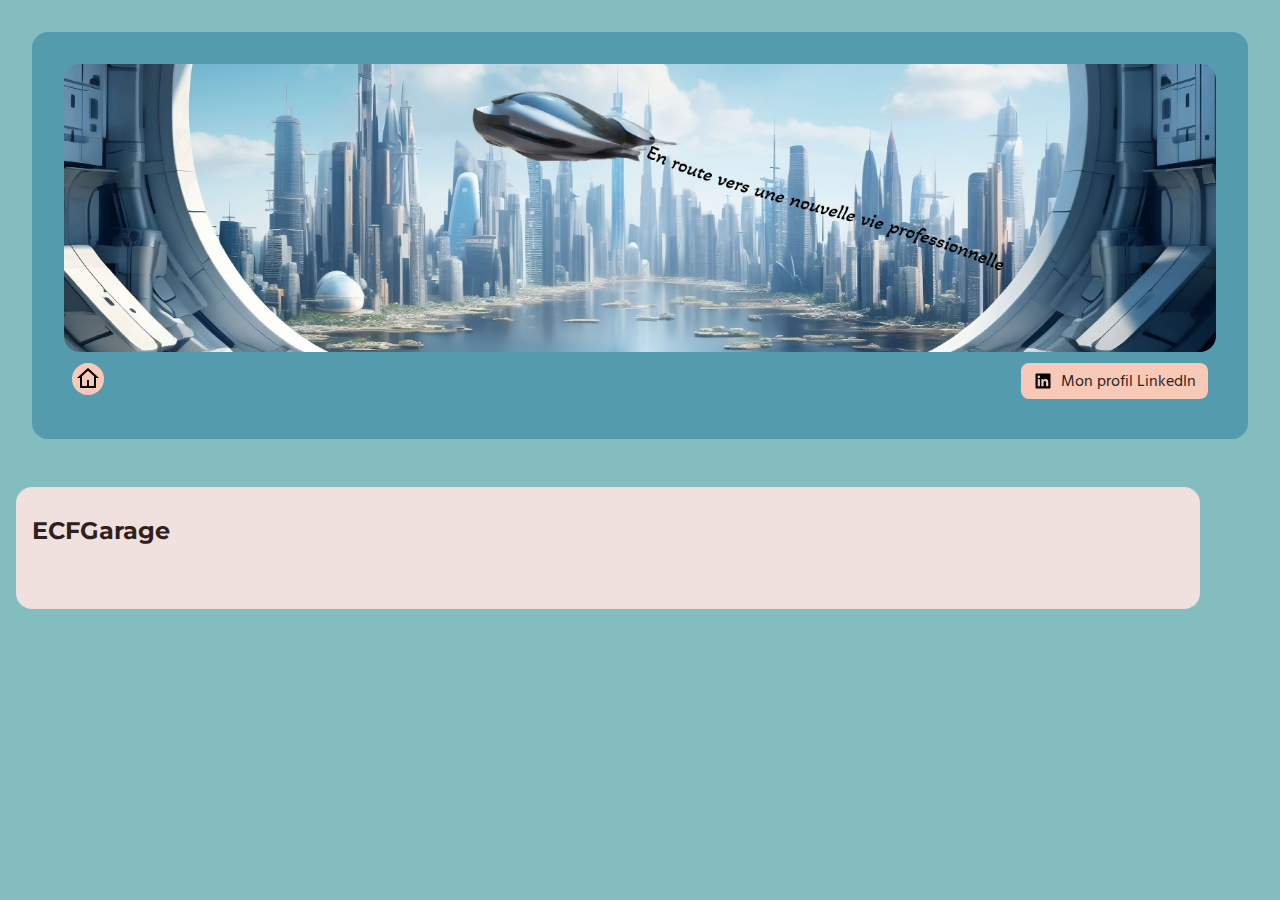
==== ECFGarage.html @ 56b53da0 "mise en place des pages d'infos pour les différents projets" ====
<!DOCTYPE html>
<html lang="fr-FR">
<head>
    <meta charset="UTF-8">
    <meta name="viewport" content="width=device-width, initial-scale=1.0">
    <title>Projet ECFGarage | Portfolio de Karine Rude </title>

    <link rel="preconnect" href="https://fonts.googleapis.com">
    <link rel="preconnect" href="https://fonts.gstatic.com" crossorigin>
    <link href="https://fonts.googleapis.com/css2?family=Montserrat:ital,wght@0,700;1,700&display=swap" rel="stylesheet">
    <link href="https://fonts.googleapis.com/css2?family=Lora:ital,wght@1,500&display=swap" rel="stylesheet">
    <link href="https://fonts.googleapis.com/css2?family=Hind+Madurai&display=swap" rel="stylesheet">

    <link rel="stylesheet" href="sass/main.css">
</head>
<body class="home">
    <header class="header">
        <img src="Assets/images/baniere.png" class="header__baniere" alt="ville futuriste avec un véhicule volant"/>
        <div class="header__link">
            <a href="/" class="header__back-home">
                <img class="header__icon" src="Assets/icons/home.svg" />
            </a>
            <a class="button" href="https://www.linkedin.com/in/karine-rude-reconversion/"  target="_blank">
                <img class="button__icon" src="Assets/icons/linkedin.svg" />
                <span class="button__label">Mon profil LinkedIn</span>
            </a>
        </div>
    </header>
    <section class="oneProject">
        <h2 class="oneProject__title js-project-title">ECFGarage</h2>
        
    </section>
</body>
</html>
---- sass/main.css ----
/* http://meyerweb.com/eric/tools/css/reset/
	v2.0 | 20110126 
	License: none (public domain) */
html, body, div, span, applet, object, iframe,
h1, h2, h3, h4, h5, h6, p, blockquote, pre,
a, abbr, acronym, address, big, cite, code,
del, dfn, em, img, ins, kbd, q, s, samp,
small, strike, strong, sub, sup, tt, var,
b, u, i, center,
dl, dt, dd, ol, ul, li,
fieldset, form, label, legend,
table, caption, tbody, tfoot, thead, tr, th, td,
article, aside, canvas, details, embed,
figure, figcaption, footer, header, hgroup,
menu, nav, output, ruby, section, summary,
time, mark, audio, video {
  margin: 0;
  padding: 0;
  border: 0;
  font-size: 100%;
  font: inherit;
  vertical-align: baseline;
}

/* HTML5 display-role reset for older browsers */
article, aside, details, figcaption, figure,
footer, header, hgroup, menu, nav, section {
  display: block;
}

body {
  line-height: 1;
}

ol, ul {
  list-style: none;
}

blockquote, q {
  quotes: none;
}

blockquote:before, blockquote:after,
q:before, q:after {
  content: "";
  content: none;
}

table {
  border-collapse: collapse;
  border-spacing: 0;
}

a {
  text-decoration: none;
  color: inherit;
}

/* Colors */
.header {
  background-color: #549BAD;
  border-radius: 1rem;
  margin: 0.5rem;
  padding: 0.5rem;
  display: inline-block;
  justify-content: center;
}
.header__link {
  display: flex;
  justify-content: space-between;
  padding: 0.5rem;
}
.header__baniere {
  width: 100%;
  border-radius: 1em;
}
.header__back-home {
  width: 2rem;
  height: 2rem;
  border-radius: 100%;
  overflow: hidden;
  background-color: #F7C9B6;
  display: flex;
  justify-content: center;
  align-items: center;
}
.header__icon {
  width: 1.5rem;
  height: 1.5rem;
}
@media (min-width: 1024px) {
  .header {
    margin: 2rem;
    padding: 2rem;
  }
}

.footer {
  background-color: #549BAD;
  border-radius: 1rem;
  margin: 0.5rem;
  padding: 0.5rem;
  display: block;
  justify-content: center;
}
.footer__link {
  display: flex;
  justify-content: space-between;
  padding: 0.5rem;
}
.footer__icon {
  width: 1.5rem;
  height: 1.5rem;
}
.footer__subtitle {
  font-family: "Lora", serif;
  font-optical-sizing: auto;
  font-size: 1.25rem;
  font-style: italic;
  font-weight: 600;
  margin-bottom: 0.75rem;
}
@media (min-width: 1024px) {
  .footer {
    margin: 2rem;
    padding: 1rem;
  }
}

.home {
  background-color: #83BDC0;
}

.main {
  display: block;
  justify-content: center;
}
@media (min-width: 1024px) {
  .main {
    display: flex;
  }
}

.button, .button--secondary {
  background-color: #F7C9B6;
  border-radius: 0.5rem;
  color: #301f1f;
  padding: 0.5rem 0.75rem;
  height: 1.25rem;
  display: inline-flex;
  align-items: center;
  -moz-column-gap: 0.5rem;
       column-gap: 0.5rem;
}
.button--secondary {
  border: solid 2px #F7C9B6;
  background-color: #F0E1DE;
}
.button__icon {
  width: 1.25rem;
  height: 1.25rem;
}
.button__label {
  color: #301f1f;
  font-family: "Hind Madurai", sans-serif;
  font-size: 1rem;
  font-style: normal;
  font-weight: 400;
}

.hero {
  background: #F0E1DE;
  color: #301f1f;
  margin: 1rem;
  padding: 4rem 2rem 3rem;
  border-radius: 1rem;
  position: relative;
}
.hero__subtitle {
  font-family: "Lora", serif;
  font-optical-sizing: auto;
  font-size: 1.25rem;
  font-style: italic;
  font-weight: 600;
  margin-bottom: 0.75rem;
}
.hero__title {
  font-family: "Montserrat", sans-serif;
  font-optical-sizing: auto;
  font-size: 1.5rem;
  font-style: normal;
  font-weight: 700;
  margin-bottom: 2.15rem;
}
.hero__description {
  font-family: "Hind Madurai", sans-serif;
  font-size: 1rem;
  font-style: normal;
  font-weight: 400;
  margin-bottom: 2rem;
}
.hero__avatar {
  position: absolute;
  top: 0.2rem;
  right: -1rem;
  width: 4rem;
  height: 4rem;
  border-radius: 100%;
  overflow: hidden;
}
.hero__avatar img {
  width: 100%;
  height: 100%;
  -o-object-fit: cover;
     object-fit: cover;
}
@media (min-width: 1024px) {
  .hero {
    width: 15%;
  }
}

.projects {
  background: #F0E1DE;
  color: #301f1f;
  margin: 1rem;
  padding: 2rem 1rem;
  border-radius: 1rem;
  position: relative;
}
.projects__title {
  font-family: "Montserrat", sans-serif;
  font-optical-sizing: auto;
  font-size: 1.5rem;
  font-style: normal;
  font-weight: 700;
  margin-bottom: 2.15rem;
}
.projects__project {
  border: solid 3px #549BAD;
  border-radius: 1rem;
  padding: 1rem;
  display: block;
  margin-bottom: 0.5rem;
}
.projects__subtitle {
  font-family: "Lora", serif;
  font-optical-sizing: auto;
  font-size: 1.25rem;
  font-style: italic;
  font-weight: 600;
  margin-bottom: 0.75rem;
}
.projects__img {
  width: 100%;
  height: 100%;
  -o-object-fit: cover;
     object-fit: cover;
  border-radius: 1rem;
}
.projects__tag {
  margin: 0.5rem;
  display: block;
}
.projects__tag span {
  display: block flow-root;
  border-radius: 0.5rem;
  margin: 0.2rem;
  padding: 0.2rem;
  justify-content: center;
  text-align: center;
  color: #301f1f;
  font-family: "Hind Madurai", sans-serif;
  font-size: 1rem;
  font-style: italic;
  font-weight: 600;
  white-space: nowrap;
}
.projects__description {
  margin-top: 1rem;
  font-family: "Hind Madurai", sans-serif;
  font-size: 1rem;
  font-style: normal;
  font-weight: 400;
  margin-bottom: 1rem;
}
@media (min-width: 1024px) {
  .projects {
    width: 75%;
  }
}

.HTML {
  background-color: #facdc2;
}

.CSS {
  background-color: #d2b9f7;
}

.Sass {
  background-color: #f6b9d7;
}

.JavaScript {
  background-color: #fbf5cb;
}

.PHP {
  background-color: #c5cef5;
}

.Twig {
  background-color: #f2f9ac;
}

.Hack {
  background-color: #d7d6d6;
}

.oneProject {
  background: #F0E1DE;
  color: #301f1f;
  margin: 1rem;
  padding: 2rem 1rem;
  border-radius: 1rem;
  position: relative;
}
.oneProject__title {
  font-family: "Montserrat", sans-serif;
  font-optical-sizing: auto;
  font-size: 1.5rem;
  font-style: normal;
  font-weight: 700;
  margin-bottom: 2.15rem;
}
.oneProject__article {
  border: solid 3px #549BAD;
  border-radius: 1rem;
  padding: 1rem;
  display: block;
  margin-bottom: 0.5rem;
}
.oneProject__subtitle {
  font-family: "Lora", serif;
  font-optical-sizing: auto;
  font-size: 1.25rem;
  font-style: italic;
  font-weight: 600;
  margin-bottom: 0.75rem;
}
.oneProject__img {
  width: 100%;
  height: 100%;
  -o-object-fit: cover;
     object-fit: cover;
  border-radius: 1rem;
}
.oneProject__description {
  margin-top: 1rem;
  font-family: "Hind Madurai", sans-serif;
  font-size: 1rem;
  font-style: normal;
  font-weight: 400;
  margin-bottom: 1rem;
}
@media (min-width: 1024px) {
  .oneProject {
    width: 90%;
  }
}/*# sourceMappingURL=main.css.map */
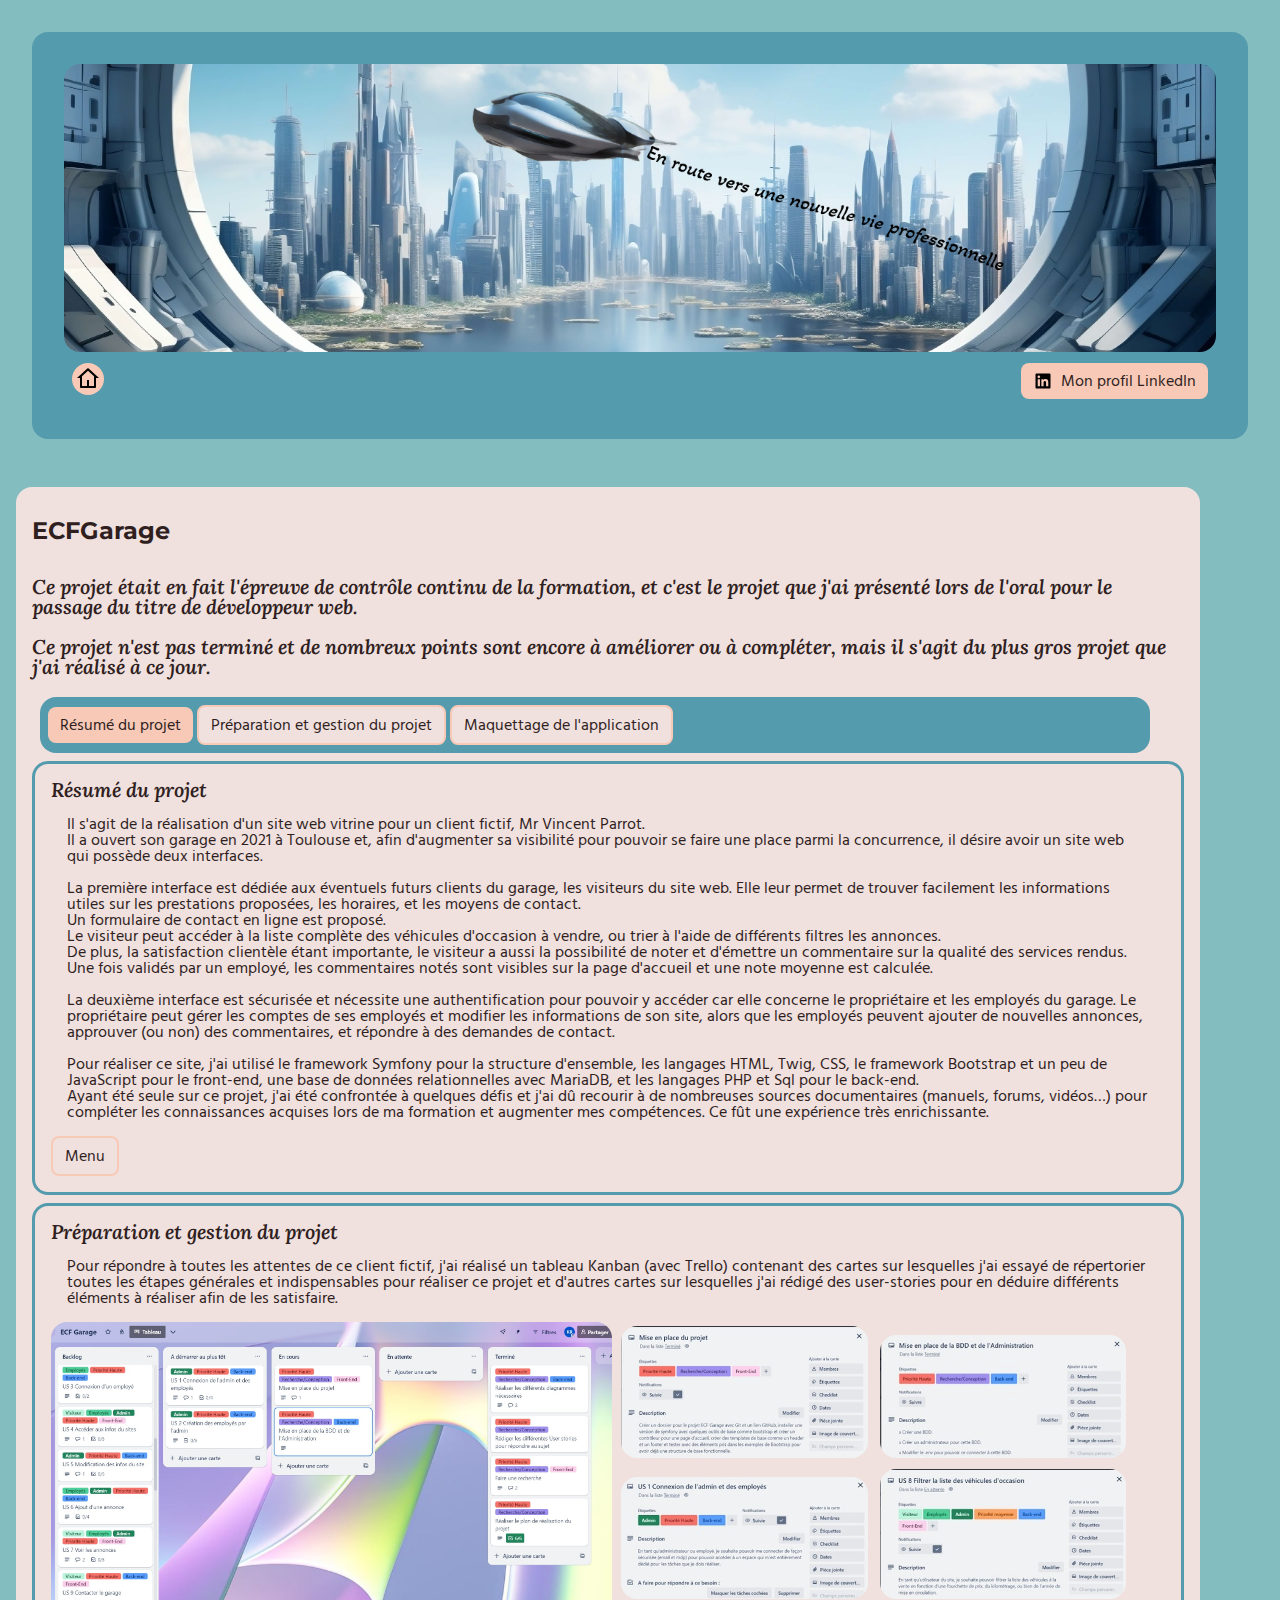
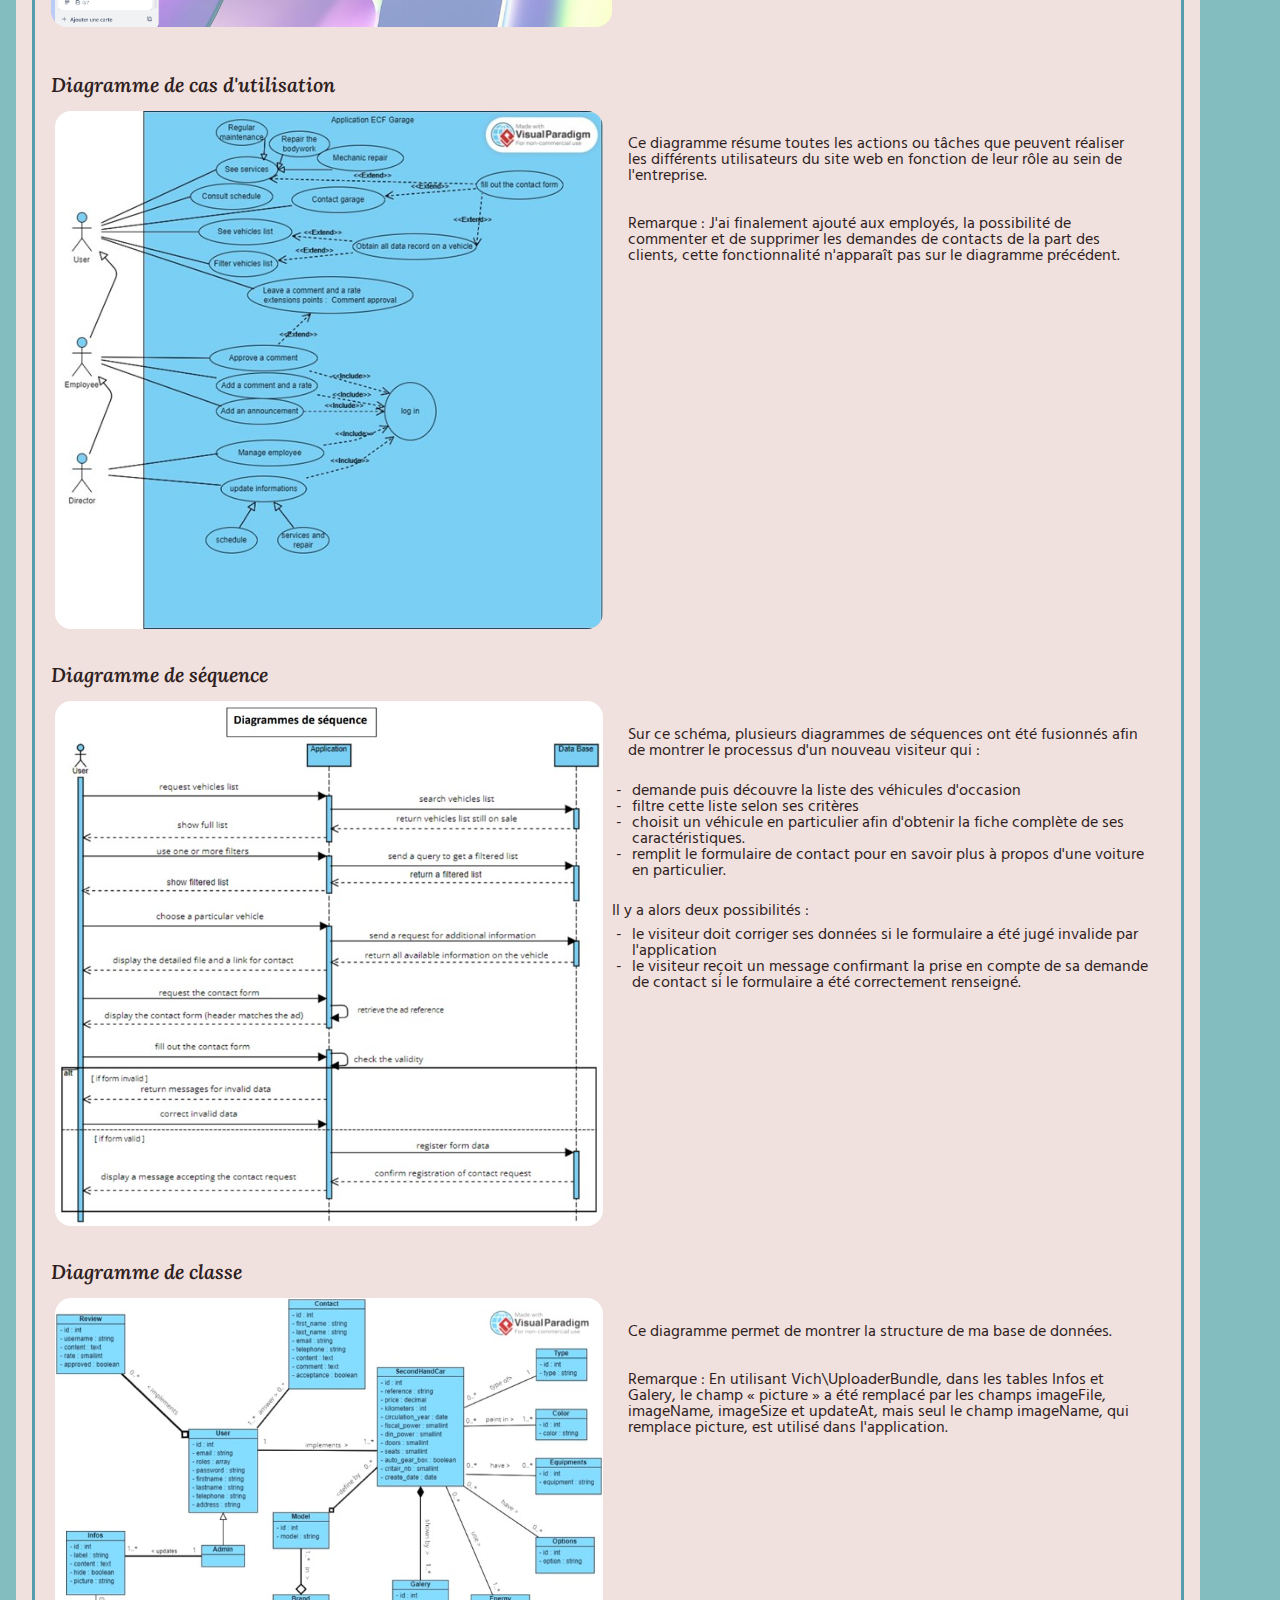
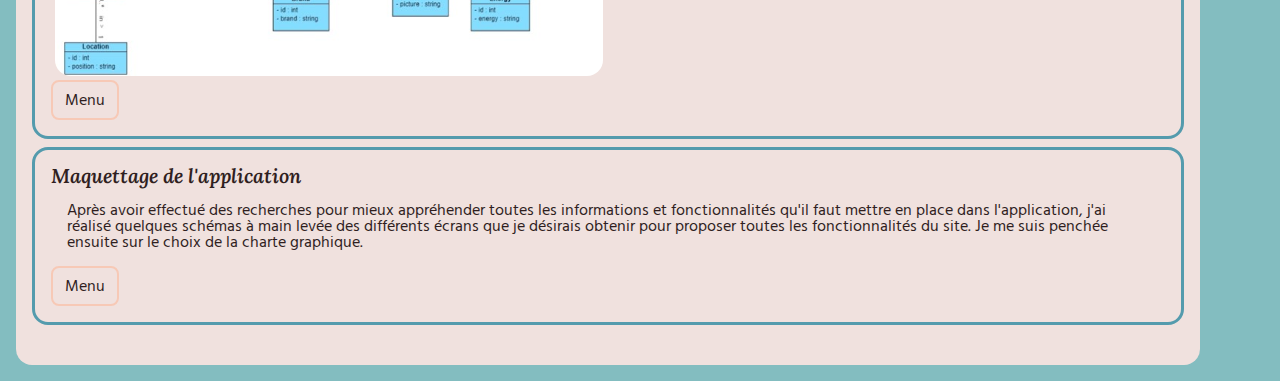
==== commit 67fa69bb: "Mise en place de la partie préparation du projet Garage et début de la partie Maquettage" ====
--- a/ECFGarage.html
+++ b/ECFGarage.html
@@ -26,9 +26,136 @@
             </a>
         </div>
     </header>
-    <section class="oneProject">
-        <h2 class="oneProject__title js-project-title">ECFGarage</h2>
+    
+    <section id="navbar" class="oneProject">
+        <h1 class="oneProject__title js-project-title">ECFGarage</h1>
+        <p class="oneProject__subtitle"> Ce projet était en fait l'épreuve de contrôle continu de la formation, 
+            et c'est le projet que j'ai présenté lors de l'oral pour le passage du titre de développeur web. <br><br>
+            Ce projet n'est pas terminé et de nombreux points sont encore à améliorer ou à compléter, mais il s'agit du plus
+            gros projet que j'ai réalisé à ce jour. 
+        </p>
         
+        <nav class="oneProject__navbar">
+            <div class="navbar-link">
+                <a class="button button__label" href="#ECFGarageResume">Résumé du projet</a>
+                <a class="button--secondary button__label" href="#ECFGaragePrepare">Préparation et gestion du projet</a>
+                <a class="button--secondary button__label" href="#ECFGarageMaquettage">Maquettage de l'application</a>
+            </div>
+        </nav>
+        <article id="ECFGarageResume" class="oneProject__article">
+            <h2 class="oneProject__subtitle">Résumé du projet</h2>
+            <p class="oneProject__description">Il s'agit de la réalisation d'un site web vitrine pour un client fictif, Mr Vincent Parrot. <br>
+                Il a ouvert son garage en 2021 à Toulouse et, afin d'augmenter sa visibilité pour pouvoir se faire une place parmi la concurrence,
+                il désire avoir un site web qui possède deux interfaces.
+            </p>
+            <p class="oneProject__description">
+                La première interface est dédiée aux éventuels futurs clients du garage, les visiteurs du site web. Elle leur 
+                permet de trouver facilement les informations utiles sur les prestations proposées, les horaires, et les moyens 
+                de contact. <br> 
+                Un formulaire de contact en ligne est proposé. <br>
+                Le visiteur peut accéder à la liste complète des véhicules d'occasion à vendre, ou trier à l'aide de différents
+                filtres les annonces. <br>
+                De plus, la satisfaction clientèle étant importante, le visiteur a aussi la possibilité de noter et d'émettre un 
+                commentaire sur la qualité des services rendus. Une fois validés par un employé, les commentaires notés sont visibles
+                sur la page d'accueil et une note moyenne est calculée.
+            </p>
+            <p class="oneProject__description">
+                La deuxième interface est sécurisée et nécessite une authentification pour pouvoir y accéder car elle concerne 
+                le propriétaire et les employés du garage. Le propriétaire peut gérer les comptes de ses employés et modifier 
+                les informations de son site, alors que les employés peuvent ajouter de nouvelles annonces, approuver (ou non) 
+                des commentaires, et répondre à des demandes de contact. 
+            </p>
+            <p class="oneProject__description">
+                Pour réaliser ce site, j'ai utilisé le framework Symfony pour la structure d'ensemble, les langages HTML, Twig, CSS, 
+                le framework Bootstrap et un peu de JavaScript pour le front-end, une base de données relationnelles avec MariaDB, 
+                et les langages PHP et Sql pour le back-end. <br>
+                Ayant été seule sur ce projet, j'ai été confrontée à quelques défis et j'ai dû recourir à de nombreuses sources 
+                documentaires (manuels, forums, vidéos…) pour compléter les connaissances acquises lors de ma formation et 
+                augmenter mes compétences. Ce fût une expérience très enrichissante.
+            </p>
+            <a class="button--secondary button__label" href="#navbar">Menu</a>
+        </article>
+        <article id="ECFGaragePrepare" class="oneProject__article">
+            <h2 class="oneProject__subtitle">Préparation et gestion du projet</h2>
+            <p class="oneProject__description">
+                Pour répondre à toutes les attentes de ce client fictif, j'ai réalisé un tableau Kanban (avec Trello) 
+                contenant des cartes sur lesquelles j'ai essayé de répertorier toutes les étapes générales et 
+                indispensables pour réaliser ce projet et d'autres cartes sur lesquelles j'ai rédigé des user-stories 
+                pour en déduire différents éléments à réaliser afin de les satisfaire.
+            </p>
+            <div class="oneProject__gallery">
+                <img class="oneProject__gallery--imgArticle" src="/Assets/images/ECFGarage/ECFGarageTrello.jpg"  />
+                <div class="OneProject__gallery2">
+                    <img class="oneProject__gallery2--imgArticle2" src="/Assets/images/ECFGarage/ECFGarageTrelloCarteGen1.jpg"  />
+                    <img class="oneProject__gallery2--imgArticle2" src="/Assets/images/ECFGarage/ECFGarageTrelloCarteGen2.jpg"  />
+                    <img class="oneProject__gallery2--imgArticle2" src="/Assets/images/ECFGarage/ECFGarageTrelloCarteUS1.jpg"  />
+                    <img class="oneProject__gallery2--imgArticle2" src="/Assets/images/ECFGarage/ECFGarageTrelloCarteUS8.jpg"  />
+                </div>
+            </div>
+            <br>
+            <br>
+            <h2 class="oneProject__subtitle">Diagramme de cas d'utilisation</h2>
+            <div class="diagrammes">
+                <img class="oneProject__oneImgDiag" src="/Assets/images/ECFGarage/ECFGarageDiagCasUtil.jpg"  />
+                <div class="diagrammes-description">
+                    <p class="oneProject__description">Ce diagramme résume toutes les actions ou tâches que peuvent réaliser les différents 
+                        utilisateurs du site web en fonction de leur rôle au sein de l'entreprise.
+                    </p>
+                    <p class="oneProject__description">
+                        <em>Remarque :</em> J'ai finalement ajouté aux employés, la possibilité de commenter et de supprimer les demandes
+                        de contacts de la part des clients, cette fonctionnalité n'apparaît pas sur le diagramme précédent.
+                    </p>
+                </div>
+            </div>
+            <br>
+            <br>
+            <h2 class="oneProject__subtitle">Diagramme de séquence</h2>
+            <div class="diagrammes">
+                <img class="oneProject__oneImgDiag" src="/Assets/images/ECFGarage/ECFGarageDiagSequence.jpg"  />
+                <div class="diagrammes-description">
+                    <p class="oneProject__description">
+                        Sur ce schéma, plusieurs diagrammes de séquences ont été fusionnés afin de montrer le processus 
+                        d'un nouveau visiteur qui : 
+                        <ul>
+                            <li>demande puis découvre la liste des véhicules d'occasion </li>
+                            <li>filtre cette liste selon ses critères </li>
+                            <li>choisit un véhicule en particulier afin d'obtenir la fiche complète de ses caractéristiques.</li>
+                            <li>remplit le formulaire de contact pour en savoir plus à propos d'une voiture en particulier.</li>
+                        </ul>
+                        <br>        
+                        Il y a alors deux possibilités :
+                            <ul>
+                                <li>le visiteur doit corriger ses données si le formulaire a été jugé invalide par l'application</li>
+                                <li>le visiteur reçoit un message confirmant la prise en compte de sa demande de contact si le formulaire
+                                    a été correctement renseigné.</li>
+                            </ul>
+                        <br>
+                    </p>    
+                </div>    
+                
+            </div>
+            <br>
+            <br>
+            <h2 class="oneProject__subtitle">Diagramme de classe</h2>
+            <div class="diagrammes">
+                <img class="oneProject__oneImgDiag" src="/Assets/images/ECFGarage/ECFGarageDiagClass.jpg"  />
+                <div class="diagrammes-description">
+                    <p class="oneProject__description">Ce diagramme permet de montrer la structure de ma base de données.</p>
+                    <p class="oneProject__description"><em>Remarque :</em> En utilisant Vich\UploaderBundle, dans les tables Infos et Galery, le champ « picture » a été remplacé par les champs imageFile, imageName, imageSize et updateAt, mais seul le champ imageName, qui remplace picture, est utilisé dans l'application.</p>
+                </div>
+            </div>
+            <a class="button--secondary button__label" href="#navbar">Menu</a>
+        </article>
+        <article id="ECFGarageMaquettage" class="oneProject__article">
+            <h2 class="oneProject__subtitle">Maquettage de l'application</h2>
+            <p class="oneProject__description">Après avoir effectué des recherches pour mieux appréhender toutes les informations
+                et fonctionnalités qu'il faut mettre en place dans l'application, j'ai réalisé quelques schémas à main levée des 
+                différents écrans que je désirais obtenir pour proposer toutes les fonctionnalités du site. 
+                Je me suis penchée ensuite sur le choix de la charte graphique.
+            </p> 
+            <a class="button--secondary button__label" href="#navbar">Menu</a>
+        </article>
+
     </section>
 </body>
 </html>--- a/sass/main.css
+++ b/sass/main.css
@@ -349,6 +349,20 @@
   font-weight: 600;
   margin-bottom: 0.75rem;
 }
+.oneProject__navbar {
+  background-color: #549BAD;
+  border-radius: 1rem;
+  margin: 0.5rem;
+  padding: 0.5rem;
+  display: inline-block;
+  justify-content: center;
+  width: 95%;
+}
+.oneProject__navbar navbar-link {
+  display: flex;
+  justify-content: space-between;
+  padding: 0.5rem;
+}
 .oneProject__img {
   width: 100%;
   height: 100%;
@@ -356,16 +370,118 @@
      object-fit: cover;
   border-radius: 1rem;
 }
+.oneProject__gallery {
+  display: block;
+  justify-content: center;
+}
+.oneProject__gallery--imgArticle {
+  width: 100%;
+  overflow: auto;
+  margin-bottom: 1rem;
+  -o-object-fit: cover;
+     object-fit: cover;
+  border-radius: 1rem;
+}
+.oneProject__gallery2 {
+  display: flexbox;
+  justify-content: center;
+}
+.oneProject__gallery2--imgArticle2 {
+  width: 100%;
+  max-height: 25rem;
+  overflow: auto;
+  margin: 0.25rem;
+  -o-object-fit: cover;
+     object-fit: cover;
+  border-radius: 1rem;
+}
 .oneProject__description {
-  margin-top: 1rem;
+  margin: 1rem;
+  font-family: "Hind Madurai", sans-serif;
+  font-size: 1rem;
+  font-style: normal;
+  font-weight: 400;
+}
+.oneProject__oneImgDiag {
+  width: 100%;
+  overflow: auto;
+  margin: 0.25rem;
+  -o-object-fit: cover;
+     object-fit: cover;
+  border-radius: 1rem;
+}
+
+ul {
+  list-style: none;
+  padding: 0.5rem;
+}
+
+li {
+  padding-left: 12px;
+}
+
+li:before {
+  content: "- ";
+  position: relative;
+  left: -16px;
+  width: 0;
+  overflow: visible;
+  display: inline-block;
+}
+
+.diagrammes {
+  display: flex;
+  flex-direction: column;
+}
+
+.diagrammes-description {
+  display: inline-flex;
+  flex-direction: column;
+  width: 100%;
+  margin-top: 0.5rem;
+  padding: 0.3rem;
   font-family: "Hind Madurai", sans-serif;
   font-size: 1rem;
   font-style: normal;
   font-weight: 400;
   margin-bottom: 1rem;
 }
+
+@media (min-width: 768px) {
+  .oneProject__gallery2--imgArticle2 {
+    width: 48%;
+  }
+}
 @media (min-width: 1024px) {
   .oneProject {
     width: 90%;
   }
+  .oneProject__gallery {
+    display: flex;
+    justify-content: space-between;
+  }
+  .oneProject__gallery--imgArticle {
+    width: auto;
+    margin-right: 0.3rem;
+  }
+  .oneProject__gallery2 {
+    width: auto;
+  }
+  .oneProject__gallery2--imgArticle2 {
+    width: 45%;
+  }
+  .oneProject__oneImgDiag {
+    width: 60%;
+  }
+  .oneProject__gallery {
+    display: flex;
+    justify-content: space-between;
+  }
+  .diagrammes {
+    display: flex;
+    flex-direction: row;
+  }
+  .diagrammes-description {
+    width: 60%;
+  }
 }/*# sourceMappingURL=main.css.map */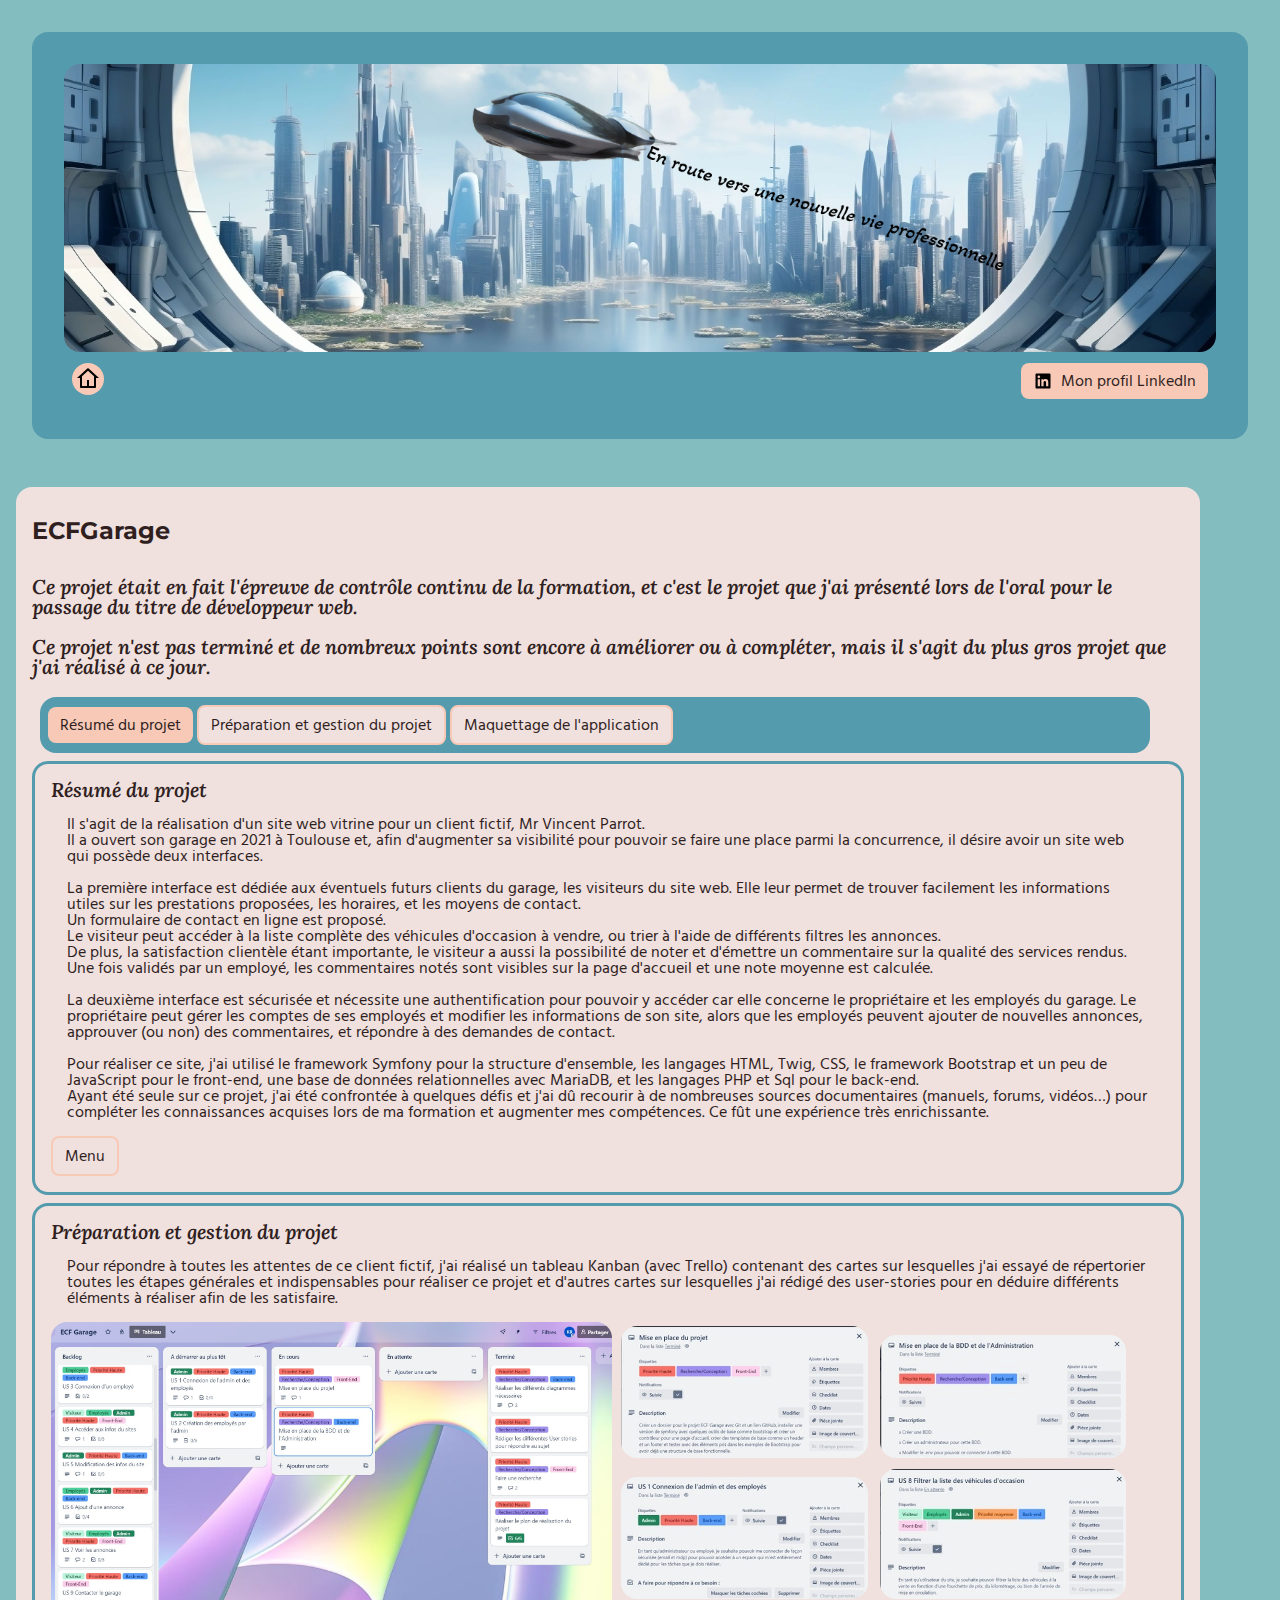
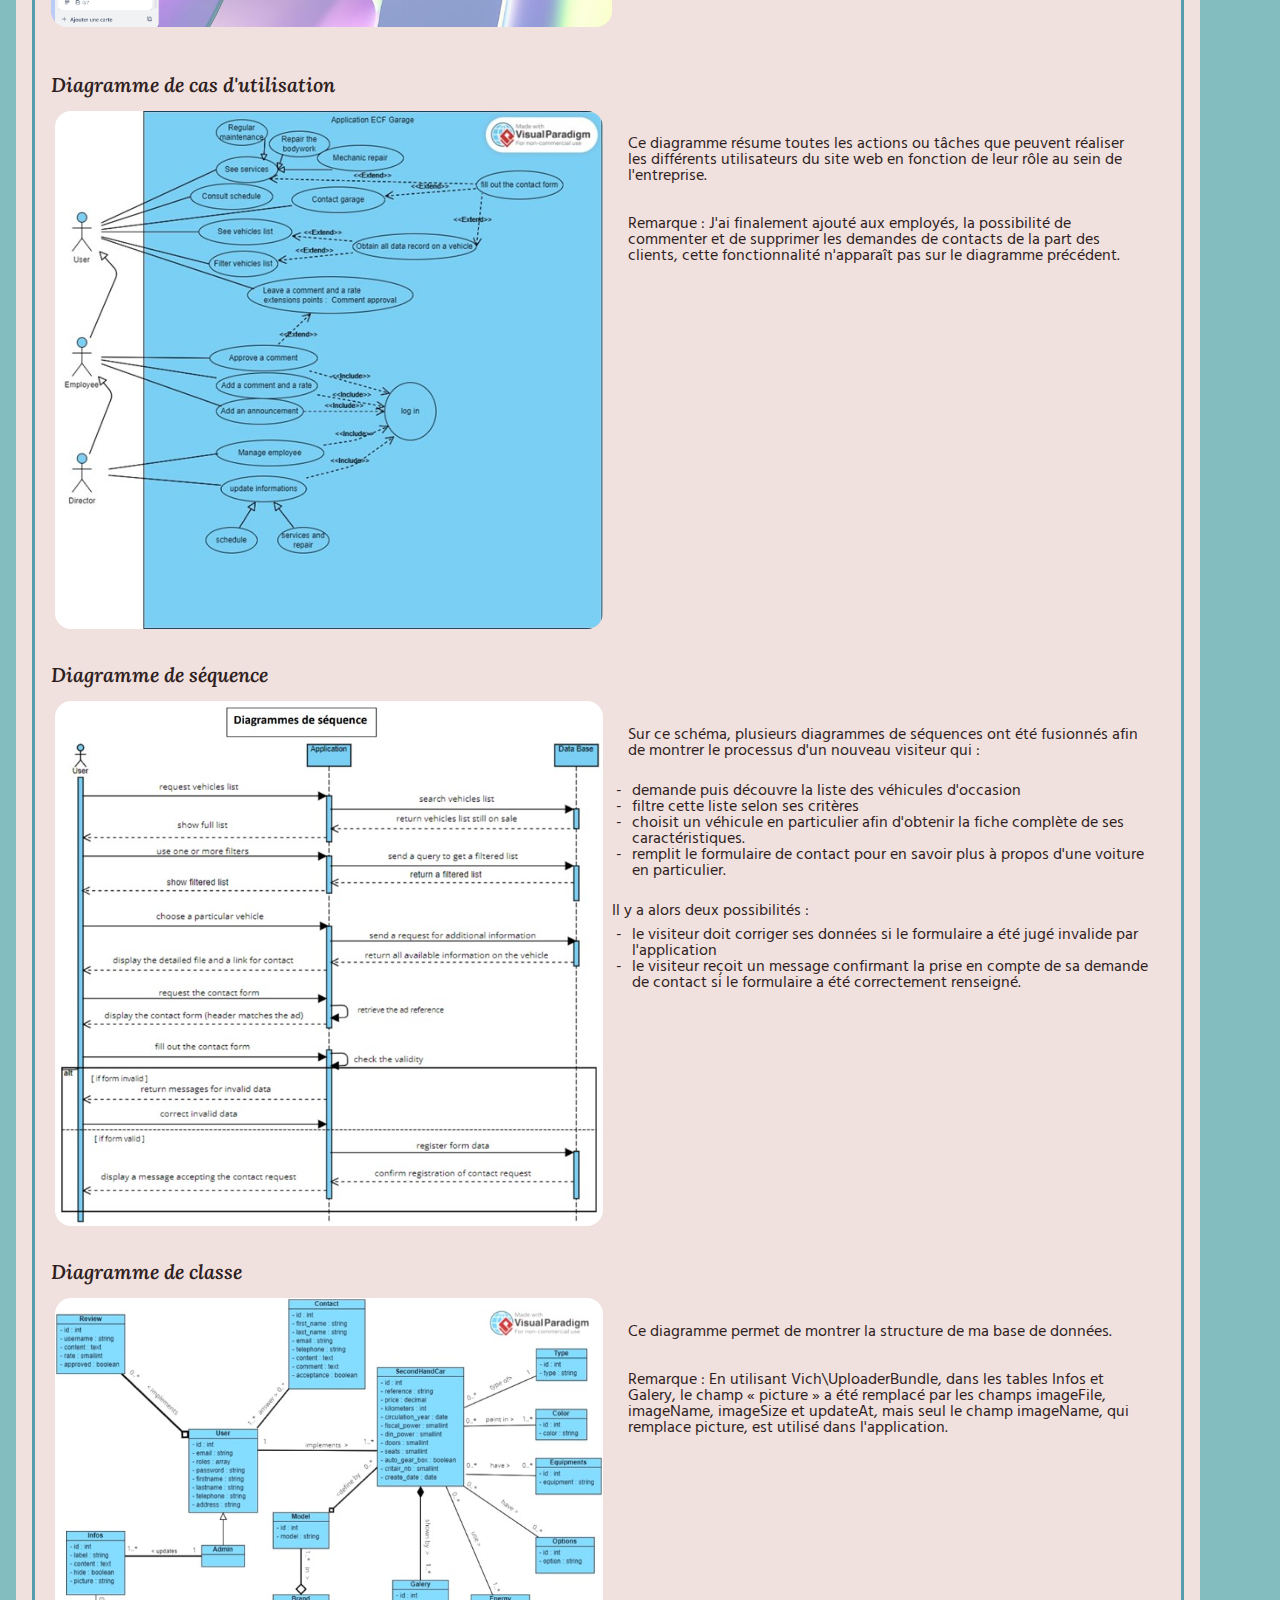
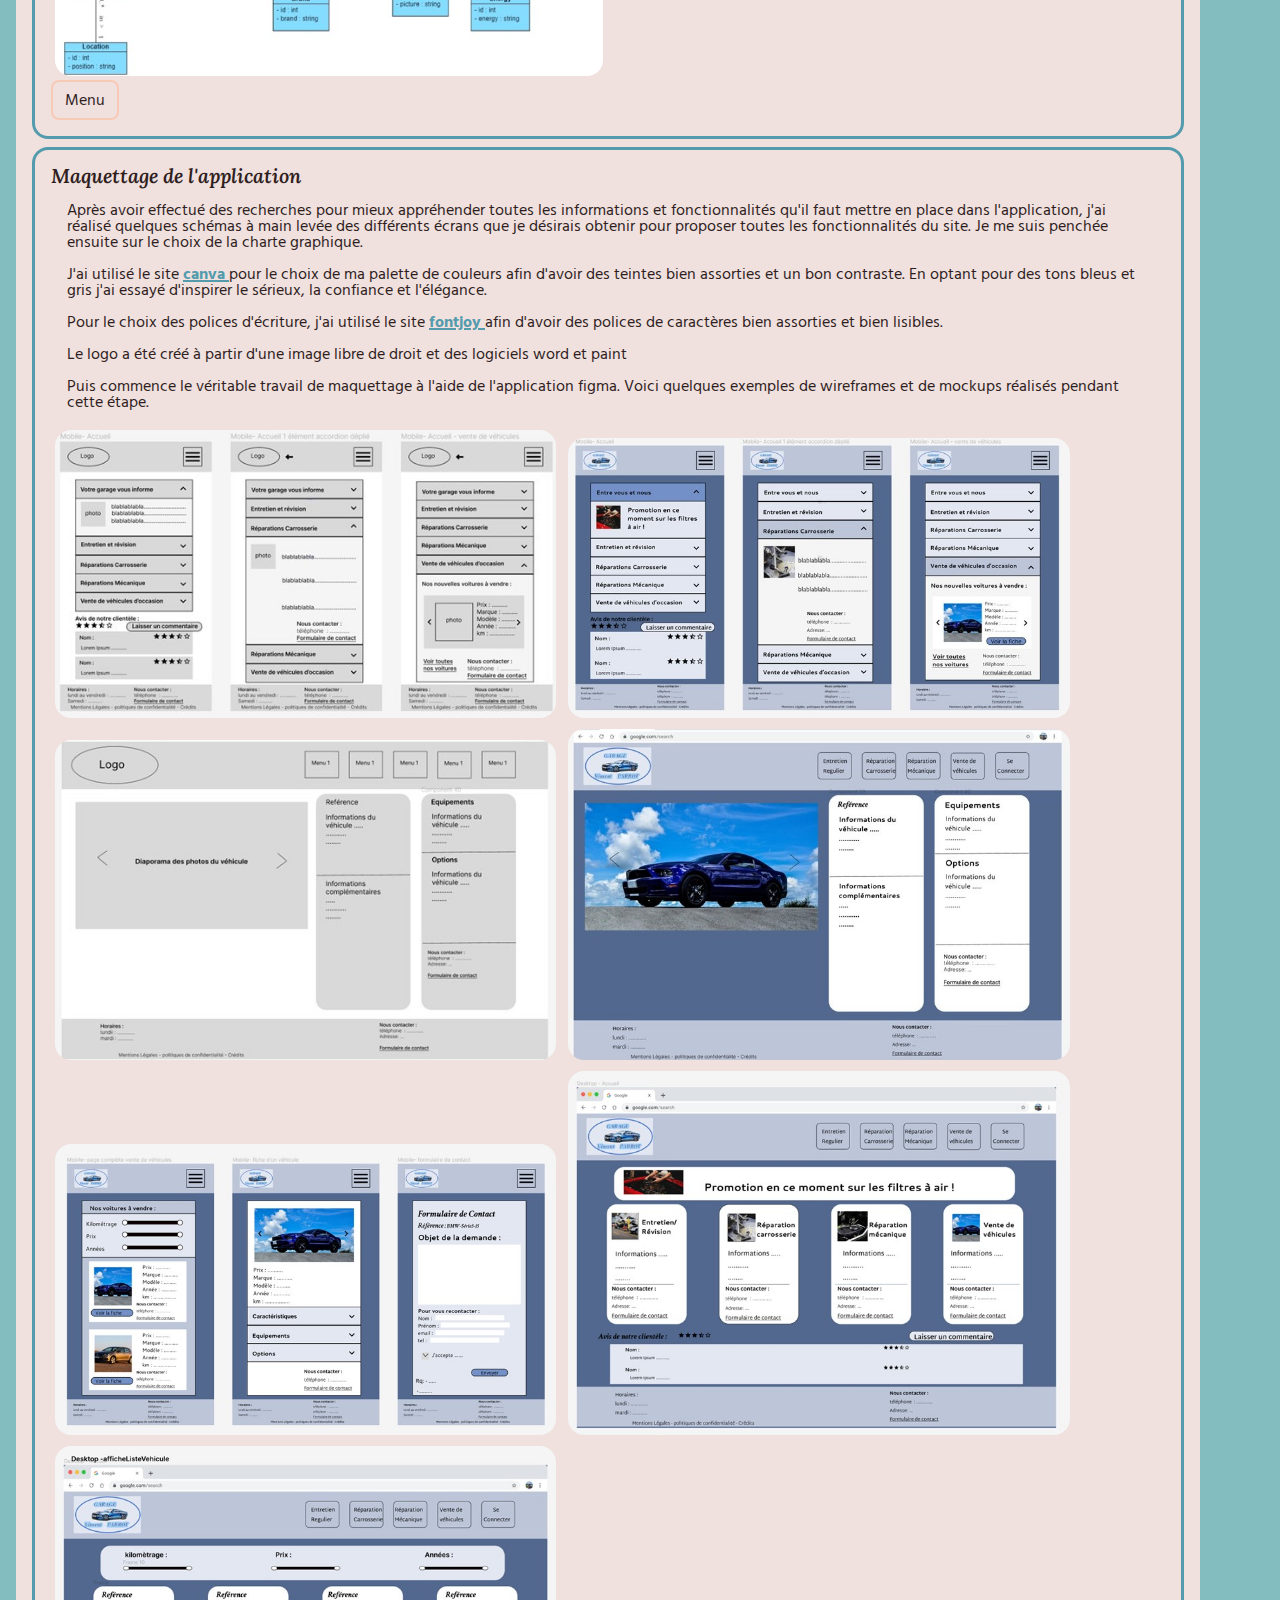
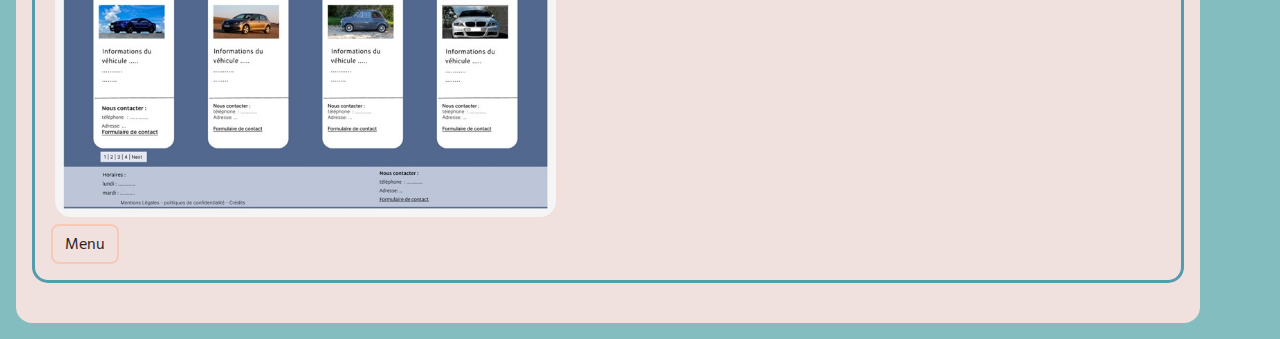
==== commit 28cd750a: "mise en place de la partie maquettage de ECFGarage" ====
--- a/ECFGarage.html
+++ b/ECFGarage.html
@@ -153,6 +153,26 @@
                 différents écrans que je désirais obtenir pour proposer toutes les fonctionnalités du site. 
                 Je me suis penchée ensuite sur le choix de la charte graphique.
             </p> 
+            <p class="oneProject__description">
+                J'ai utilisé le site <a class="out-link" href="https://www.canva.com/colors/color-palettes/" target="_blank"> canva </a>
+                pour le choix de ma palette de couleurs afin d'avoir des teintes bien assorties et un bon contraste. 
+                En optant pour des tons bleus et gris j'ai essayé d'inspirer le sérieux, la confiance et l'élégance.</p>
+            <p class="oneProject__description">
+                Pour le choix des polices d'écriture, j'ai utilisé le site <a class="out-link" href="https://www.fontjoy.com/" target="_blank"> fontjoy </a> 
+                afin d'avoir des polices de caractères bien assorties et bien lisibles.</p>
+            <p class="oneProject__description">
+                Le logo a été créé à partir d'une image libre de droit et des logiciels word et paint </p>
+            <p class="oneProject__description">Puis commence le véritable travail de maquettage à l'aide de l'application figma. 
+                Voici quelques exemples de wireframes et de mockups réalisés pendant cette étape.</p>
+            <div class="oneProject__gallery2">
+                <img class="oneProject__gallery2--imgArticle2" src="/Assets/images/ECFGarage/ECFGarageWireframe1.jpg"  />
+                <img class="oneProject__gallery2--imgArticle2" src="/Assets/images/ECFGarage/ECFGarageMockup4.jpg"  />
+                <img class="oneProject__gallery2--imgArticle2" src="/Assets/images/ECFGarage/ECFGarageWireframe2.jpg"  />
+                <img class="oneProject__gallery2--imgArticle2" src="/Assets/images/ECFGarage/ECFGarageMockup5.jpg"  />
+                <img class="oneProject__gallery2--imgArticle2" src="/Assets/images/ECFGarage/ECFGarageMockup1.jpg"  />
+                <img class="oneProject__gallery2--imgArticle2" src="/Assets/images/ECFGarage/ECFGarageMockup2.jpg"  />
+                <img class="oneProject__gallery2--imgArticle2" src="/Assets/images/ECFGarage/ECFGarageMockup3.jpg"  />
+            </div>
             <a class="button--secondary button__label" href="#navbar">Menu</a>
         </article>
 
--- a/sass/main.css
+++ b/sass/main.css
@@ -447,6 +447,13 @@
   margin-bottom: 1rem;
 }
 
+.out-link {
+  font-weight: 700;
+  color: #549BAD;
+  -webkit-text-decoration: underline solid 2px #549BAD;
+          text-decoration: underline solid 2px #549BAD;
+}
+
 @media (min-width: 768px) {
   .oneProject__gallery2--imgArticle2 {
     width: 48%;
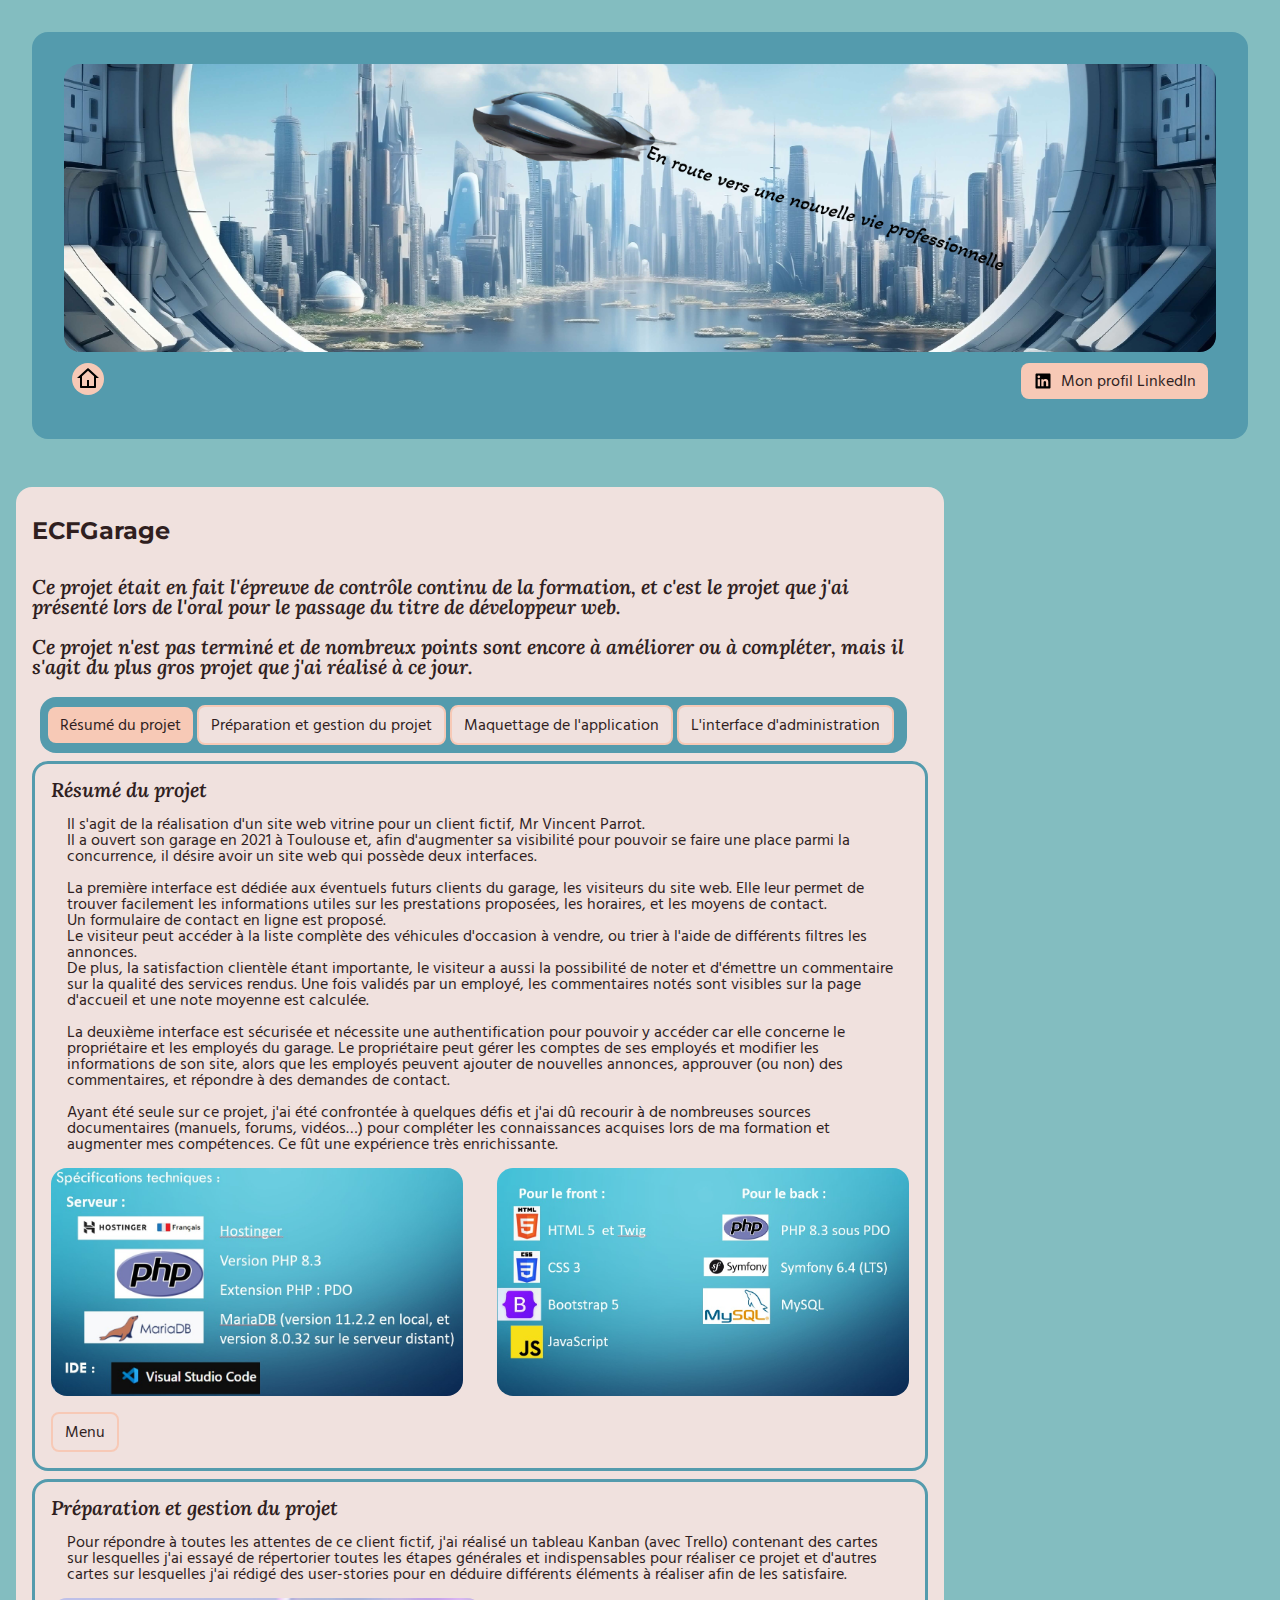
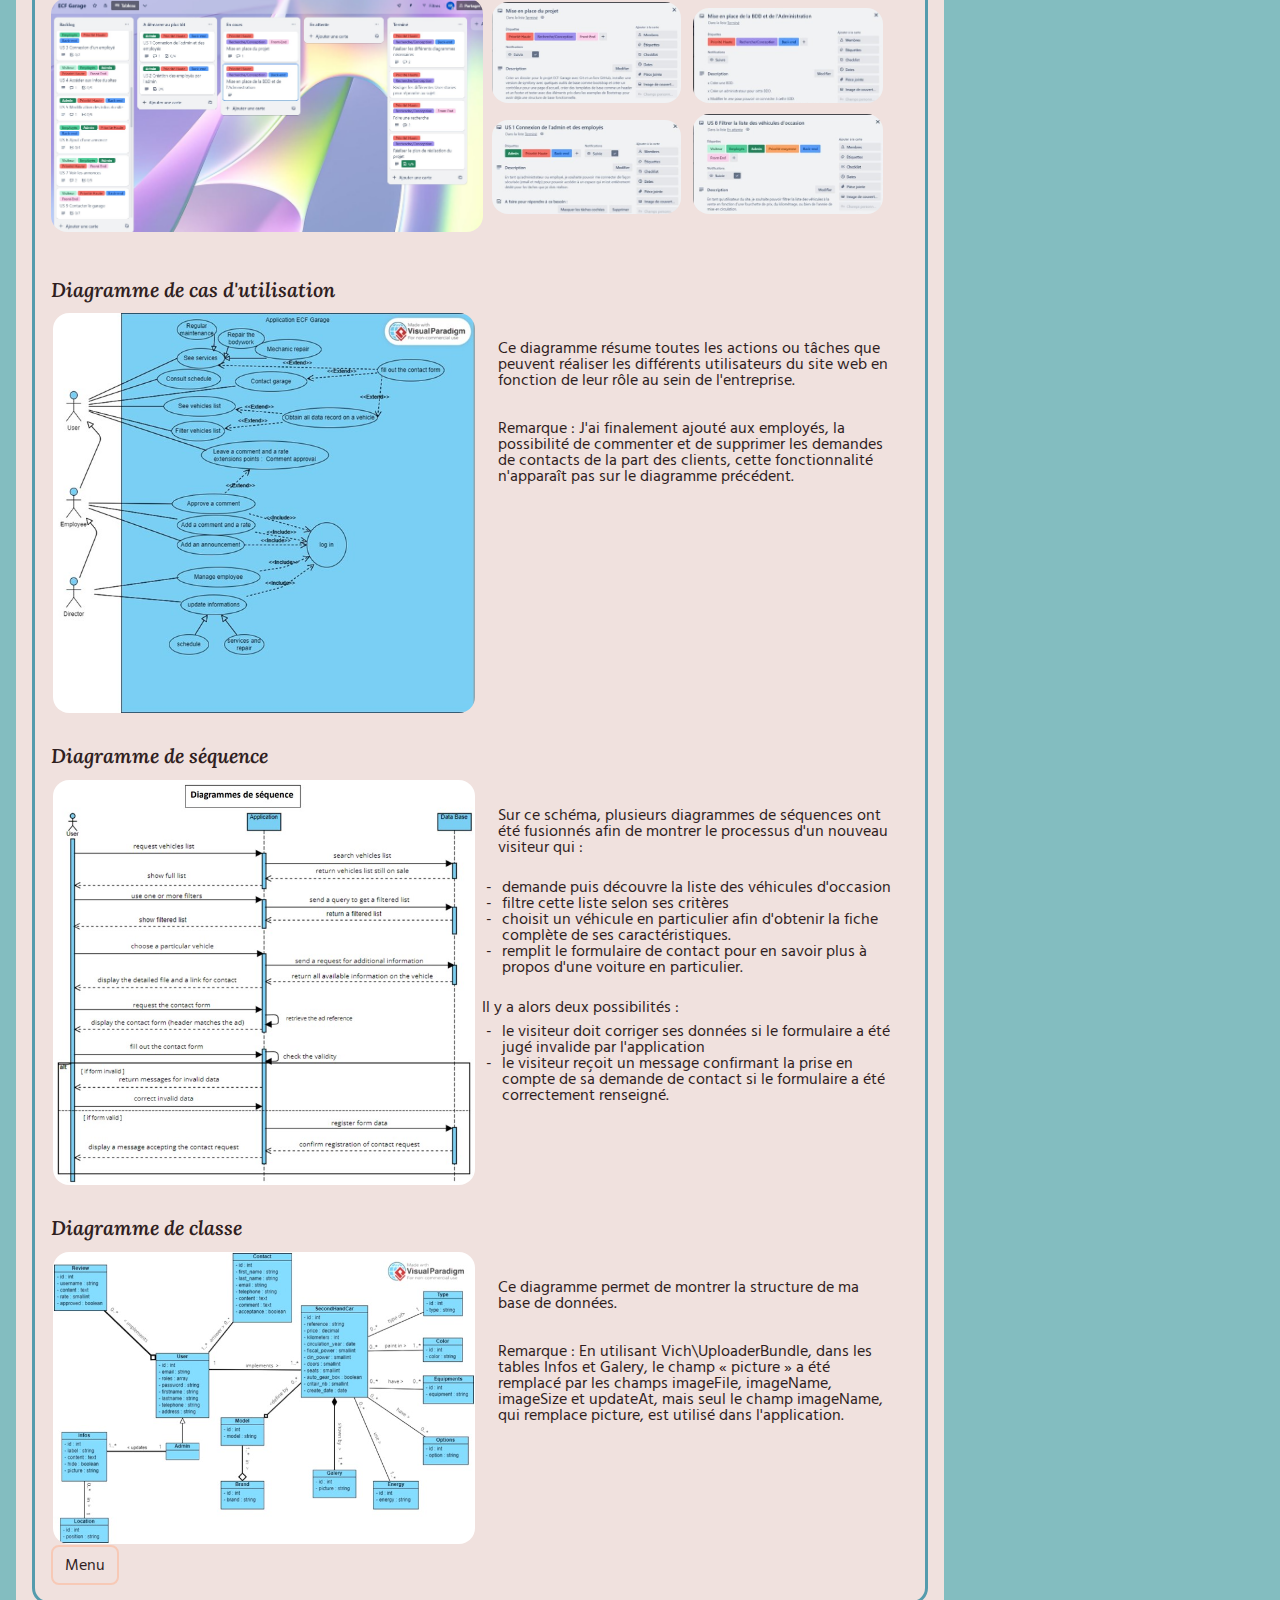
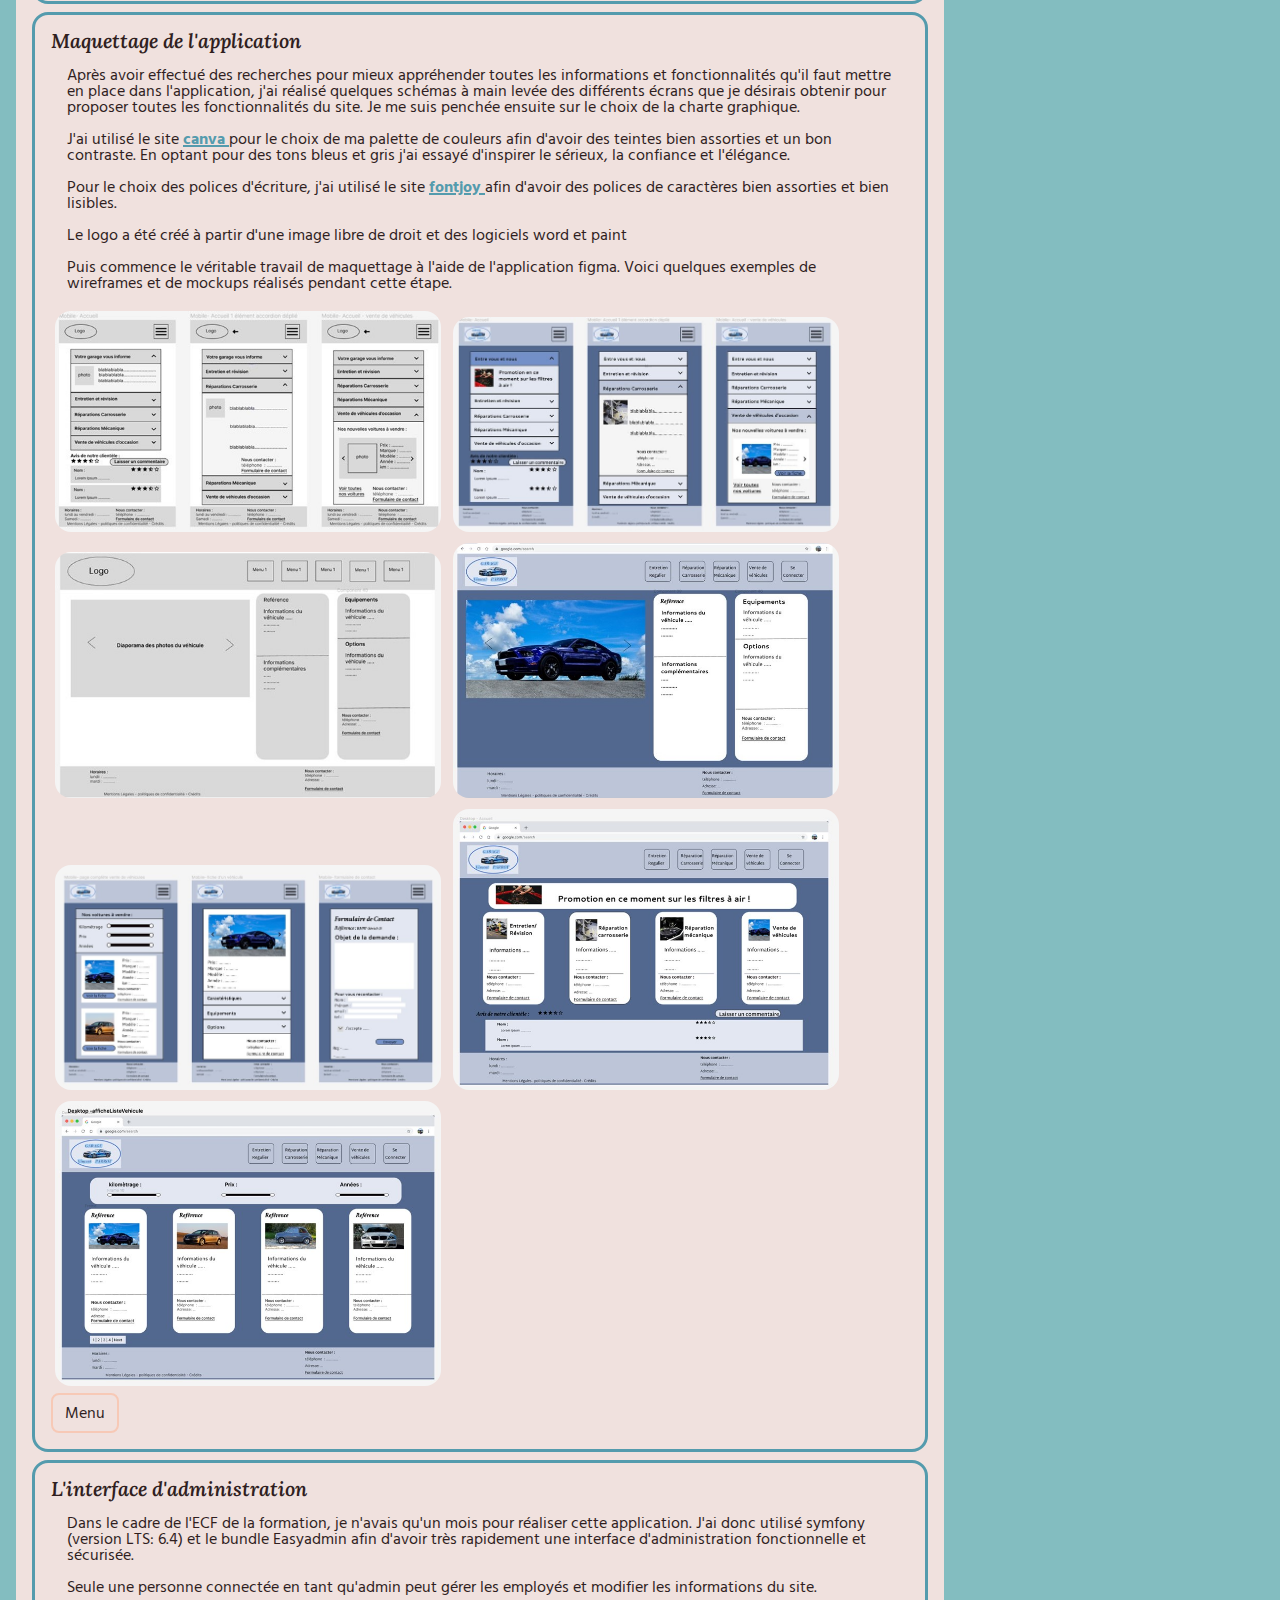
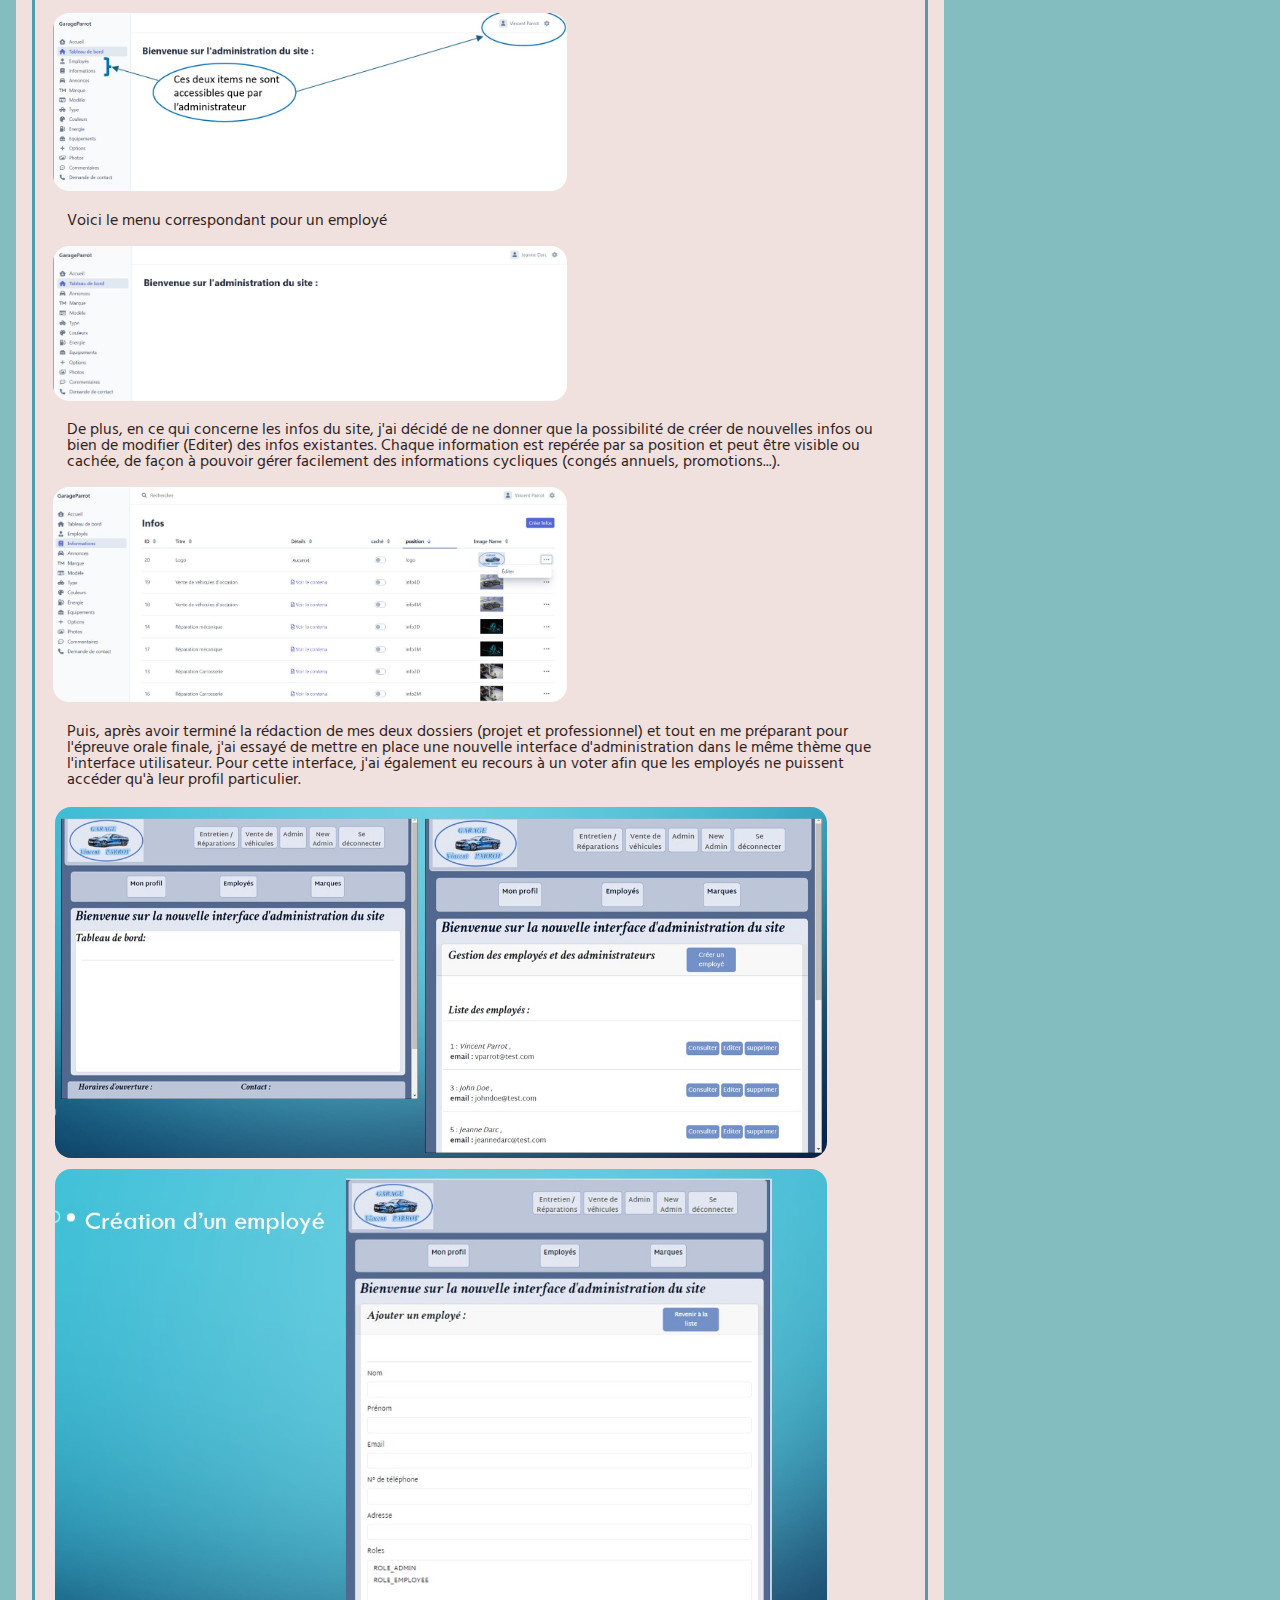
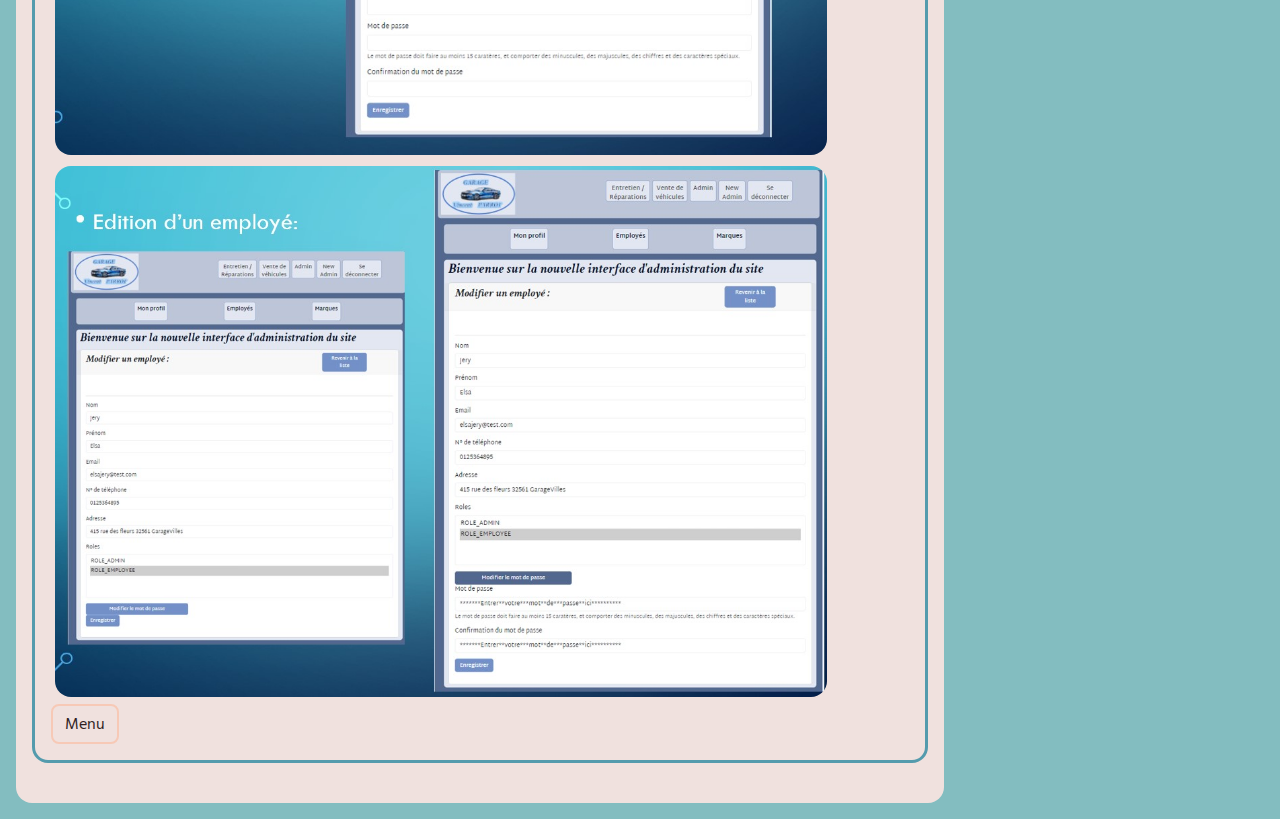
==== commit 206de000: "Mise en place de la partie Interface d'admin et ajout des spécifications techniques dans le résumé" ====
--- a/ECFGarage.html
+++ b/ECFGarage.html
@@ -40,6 +40,7 @@
                 <a class="button button__label" href="#ECFGarageResume">Résumé du projet</a>
                 <a class="button--secondary button__label" href="#ECFGaragePrepare">Préparation et gestion du projet</a>
                 <a class="button--secondary button__label" href="#ECFGarageMaquettage">Maquettage de l'application</a>
+                <a class="button--secondary button__label" href="#ECFGarageInterfaceAdmin">L'interface d'administration</a>
             </div>
         </nav>
         <article id="ECFGarageResume" class="oneProject__article">
@@ -66,13 +67,14 @@
                 des commentaires, et répondre à des demandes de contact. 
             </p>
             <p class="oneProject__description">
-                Pour réaliser ce site, j'ai utilisé le framework Symfony pour la structure d'ensemble, les langages HTML, Twig, CSS, 
-                le framework Bootstrap et un peu de JavaScript pour le front-end, une base de données relationnelles avec MariaDB, 
-                et les langages PHP et Sql pour le back-end. <br>
                 Ayant été seule sur ce projet, j'ai été confrontée à quelques défis et j'ai dû recourir à de nombreuses sources 
                 documentaires (manuels, forums, vidéos…) pour compléter les connaissances acquises lors de ma formation et 
                 augmenter mes compétences. Ce fût une expérience très enrichissante.
             </p>
+            <div class="oneProject__gallery">
+                <img class="oneProject__gallery--imgArticle0" src="/Assets/images/ECFGarage/ECFGarageSpeTech1.jpg"  />
+                <img class="oneProject__gallery--imgArticle0" src="/Assets/images/ECFGarage/ECFGarageSpeTech2.jpg"  />
+            </div>
             <a class="button--secondary button__label" href="#navbar">Menu</a>
         </article>
         <article id="ECFGaragePrepare" class="oneProject__article">
@@ -175,7 +177,41 @@
             </div>
             <a class="button--secondary button__label" href="#navbar">Menu</a>
         </article>
-
+        <article id="ECFGarageInterfaceAdmin" class="oneProject__article">
+            <h2 class="oneProject__subtitle">L'interface d'administration</h2>
+            <p class="oneProject__description">
+            Dans le cadre de l'ECF de la formation, je n'avais qu'un mois pour réaliser cette application. 
+            J'ai donc utilisé symfony (version LTS: 6.4) et le bundle Easyadmin afin d'avoir très rapidement
+            une interface d'administration fonctionnelle et sécurisée.
+            </p>
+            <p class="oneProject__description">
+                Seule une personne connectée en tant qu'admin peut gérer les employés et modifier les informations du site.
+            </p>
+            <img class="oneProject__oneImgDiag" src="/Assets/images/ECFGarage/ECFGarageEasyAdmin1.jpg"  />
+            <p class="oneProject__description">
+                Voici le menu correspondant pour un employé
+            </p>
+            <img class="oneProject__oneImgDiag" src="/Assets/images/ECFGarage/ECFGarageEasyAdmin2.jpg"  />
+            <p class="oneProject__description">
+                De plus, en ce qui concerne les infos du site, j'ai décidé de ne donner que la possibilité de créer 
+                de nouvelles infos ou bien de modifier (Editer) des infos existantes.
+                Chaque information est repérée par sa position et peut être visible ou cachée, de façon à pouvoir gérer 
+                facilement des informations cycliques (congés annuels, promotions...).
+            </p>
+            <img class="oneProject__oneImgDiag" src="/Assets/images/ECFGarage/ECFGarageEasyAdmin3.jpg"  />
+            <br>
+            <p class="oneProject__description">
+                Puis, après avoir terminé la rédaction de mes deux dossiers (projet et professionnel) et tout en me préparant
+                pour l'épreuve orale finale, j'ai essayé de mettre en place une nouvelle interface d'administration dans le même
+                thème que l'interface utilisateur. Pour cette interface, j'ai également eu recours à un voter afin que les employés 
+                ne puissent accéder qu'à leur profil particulier.
+            </p>
+            <img class="oneProject__oneImgAdmin" src="/Assets/images/ECFGarage/ECFGarageNewAdmin1.jpg"  />
+            <img class="oneProject__oneImgAdmin" src="/Assets/images/ECFGarage/ECFGarageNewAdmin2.jpg"  />
+            <img class="oneProject__oneImgAdmin" src="/Assets/images/ECFGarage/ECFGarageNewAdmin3.jpg"  />
+            <br>
+            <a class="button--secondary button__label" href="#navbar">Menu</a>
+        </article>
     </section>
 </body>
 </html>--- a/sass/main.css
+++ b/sass/main.css
@@ -382,6 +382,14 @@
      object-fit: cover;
   border-radius: 1rem;
 }
+.oneProject__gallery--imgArticle0 {
+  width: 100%;
+  overflow: auto;
+  margin-bottom: 1rem;
+  -o-object-fit: cover;
+     object-fit: cover;
+  border-radius: 1rem;
+}
 .oneProject__gallery2 {
   display: flexbox;
   justify-content: center;
@@ -405,7 +413,15 @@
 .oneProject__oneImgDiag {
   width: 100%;
   overflow: auto;
-  margin: 0.25rem;
+  margin: 0.1rem;
+  -o-object-fit: cover;
+     object-fit: cover;
+  border-radius: 1rem;
+}
+.oneProject__oneImgAdmin {
+  width: 100%;
+  overflow: auto;
+  margin: 0.1rem;
   -o-object-fit: cover;
      object-fit: cover;
   border-radius: 1rem;
@@ -458,10 +474,15 @@
   .oneProject__gallery2--imgArticle2 {
     width: 48%;
   }
+  .oneProject__oneImgAdmin {
+    width: 90%;
+    margin: 0.25rem;
+  }
 }
 @media (min-width: 1024px) {
   .oneProject {
     width: 90%;
+    width: 70%;
   }
   .oneProject__gallery {
     display: flex;
@@ -471,6 +492,9 @@
     width: auto;
     margin-right: 0.3rem;
   }
+  .oneProject__gallery--imgArticle0 {
+    width: 48%;
+  }
   .oneProject__gallery2 {
     width: auto;
   }
